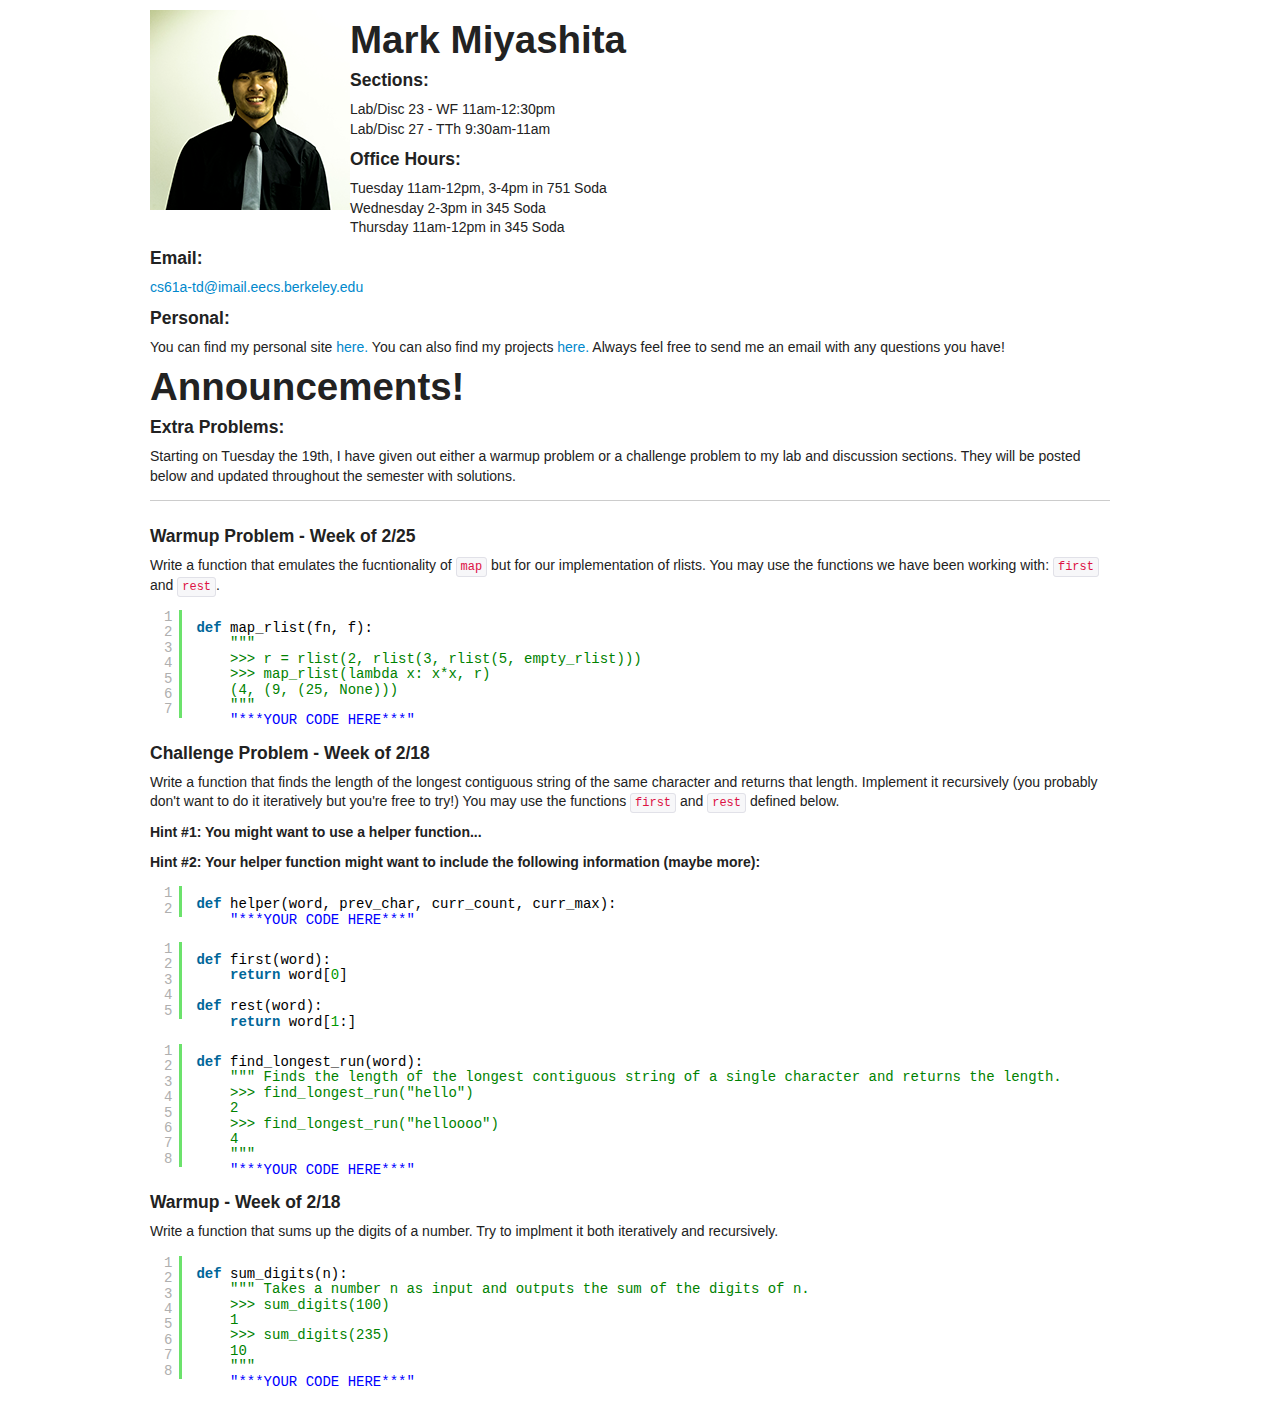
==== index.html @ f0a332a7 "adding this weeks warmup problem" ====
<!DOCTYPE html>
<!--[if lt IE 7]>      <html class="no-js lt-ie9 lt-ie8 lt-ie7"> <![endif]-->
<!--[if IE 7]>         <html class="no-js lt-ie9 lt-ie8"> <![endif]-->
<!--[if IE 8]>         <html class="no-js lt-ie9"> <![endif]-->
<!--[if gt IE 8]><!--> <html class="no-js"> <!--<![endif]-->
    <head>
        <meta charset="utf-8">
        <meta http-equiv="X-UA-Compatible" content="IE=edge,chrome=1">
        <title>Mark Miyashita</title>
        <meta name="description" content="">
        <meta name="viewport" content="width=device-width">

        <!-- Place favicon.ico and apple-touch-icon.png in the root directory -->

        <link rel="stylesheet" href="css/normalize.css">
        <link rel="stylesheet" href="css/bootstrap.min.css">
        <link rel="stylesheet" href="css/main.css">
        <link rel="stylesheet" href="css/site.css">
        
        <script src="js/jquery-1.8.3.min.js"></script>
        <script src="js/modernizr-2.6.2.min.js"></script>
        <script src="js/bootstrap.min.js"></script>
        <script src="js/site.js"></script>
      	<script type="text/javascript" src="js/shCore.js"></script>
      	<script type="text/javascript" src="js/shBrushPython.js"></script>
      	<link type="text/css" rel="stylesheet" href="css/shCoreDefault.css"/>
      	<script type="text/javascript">SyntaxHighlighter.all();</script>
    </head>
    <body>
        <!--[if lt IE 7]>
            <p class="chromeframe">You are using an <strong>outdated</strong> browser. Please <a href="http://browsehappy.com/">upgrade your browser</a> or <a href="http://www.google.com/chromeframe/?redirect=true">activate Google Chrome Frame</a> to improve your experience.</p>
        <![endif]-->

        <!-- Add your site or application content here -->
        
        <!--
        <div id="container">
          <div id="main_header">
            <p>Hey guys! My name is Mark Miyashita and I am the TA for sections 23 and 27.</p>
            <img src="img/mark_miyashita.png"></img>
          </div>
          <div id="middle_section">
            <p>My office hours are on Tuesdays 11am-12pm, and 3pm-4pm in 751 Soda (the alcove). You can also email me at <a href="mailto:cs61a-td@imail.eecs.berkeley.edu">cs61a-td@imail.eecs.berkeley.edu</a> if you can't make my office hours and would like to speak to me.</p>
            <p>I will try to update this site with more information as it comes up and also some practice problems if you want a challenge.</p>
            <h3>Resources</h3>
            <p><a href="https://hkn.eecs.berkeley.edu/tutor/">HKN Tutoring Hours</a> are a great way to get help on any subject, including CS61A! My tutoring hours are on Wednesdays 2-3pm (which unfortunately is during one of the lectures) and Thursday from 11am-12pm. You're more than welcome to stop by, actually, I encourage you to stop by and ask all of your questions that you might have.</p>
            
          </div>
          <div id="footer">
            <p>My personal website is located <a href="http://markmiyashita.com">here.</a> You can also view some of the projects that I have worked on <a href="http://markmiyashita.com/projects">here.</a>
            </p>
          </div>
        </div>
        -->
        <div class="container">
          <div class="padding-top">
          </div>
          <div class="row">
            <img src="img/mark_miyashita.png" class="pic"></img>
            <div class="about">
              <h1>Mark Miyashita<h1>
              <h4>
                Sections:
              </h4>
                Lab/Disc 23 - WF 11am-12:30pm<br/>
                Lab/Disc 27 - TTh 9:30am-11am
              <h4>
                Office Hours:
              </h4>
                Tuesday 11am-12pm, 3-4pm in 751 Soda<br/>
                Wednesday 2-3pm in 345 Soda<br/>
                Thursday 11am-12pm in 345 Soda<br/>
            </div>
          </div>
          <div class="row">
            <div class="about_me">
              <h4>Email:</h4>
              <a href="mailto:cs61a-td@imail.eecs.berkeley.edu">cs61a-td@imail.eecs.berkeley.edu</a>
              <h4>Personal:</h4>
              You can find my personal site <a href="http://markmiyashita.com">here.</a> You can also find my projects <a href="http://markmiyashita.com/projects">here.</a> Always feel free to send me an email with any questions you have!
            </div>
          </div>
          <div class="row">
            <div class="announcements">
              <h1>Announcements!</h1>
              <h4>Extra Problems:</h4>
              Starting on Tuesday the 19th, I have given out either a warmup problem or a challenge problem to my lab and discussion sections. They will be posted below and updated throughout the semester with solutions.
              <hr>
            </div>
          </div>
          
          <div class="row">
            <h4>Warmup Problem - Week of 2/25</h4>
            <div class="description">
              Write a function that emulates the fucntionality of <code>map</code> but for our implementation of rlists. You may use the functions we have been working with: <code>first</code> and <code>rest</code>.
            </div>
            <pre class="brush: python;">
              def map_rlist(fn, f):
                  """
                  >>> r = rlist(2, rlist(3, rlist(5, empty_rlist)))
                  >>> map_rlist(lambda x: x*x, r)
                  (4, (9, (25, None)))
                  """
                  "***YOUR CODE HERE***"
            </pre>

            <h4>Challenge Problem - Week of 2/18</h4>
            <div class="description">Write a function that finds the length of the longest contiguous string of the same character and returns that length. Implement it recursively (you probably don't want to do it iteratively but you're free to try!) You may use the functions <code>first</code> and <code>rest</code> defined below.
            <h5>Hint #1: You might want to use a helper function...</h5>
            <h5>Hint #2: Your helper function might want to include the following information (maybe more):</h5>
            <pre class="brush: python;">
              def helper(word, prev_char, curr_count, curr_max):
                  "***YOUR CODE HERE***"
            </pre>
            </div>
            
            <pre class="brush: python;">
              def first(word):
                  return word[0]
    
              def rest(word):
                  return word[1:]
            </pre>
            <pre class="brush: python;">
              def find_longest_run(word):
                  """ Finds the length of the longest contiguous string of a single character and returns the length.
                  >>> find_longest_run("hello")
                  2
                  >>> find_longest_run("helloooo")
                  4
                  """
                  "***YOUR CODE HERE***"
            </pre>
            
            <h4>Warmup - Week of 2/18</h4>
            <div class="description">Write a function that sums up the digits of a number. Try to implment it both iteratively and recursively.</div>
            <pre class="brush: python;">
              def sum_digits(n):
                  """ Takes a number n as input and outputs the sum of the digits of n.
                  >>> sum_digits(100)
                  1
                  >>> sum_digits(235)
                  10
                  """
                  "***YOUR CODE HERE***"
            </pre>
          </div>
        </div>


        <script type="text/javascript">

          var _gaq = _gaq || [];
          _gaq.push(['_setAccount', 'UA-37913581-1']);
          _gaq.push(['_trackPageview']);

          (function() {
            var ga = document.createElement('script'); ga.type = 'text/javascript'; ga.async = true;
            ga.src = ('https:' == document.location.protocol ? 'https://ssl' : 'http://www') + '.google-analytics.com/ga.js';
            var s = document.getElementsByTagName('script')[0]; s.parentNode.insertBefore(ga, s);
          })();

        </script>
        
    </body>
</html>
---- css/main.css ----
/*
 * HTML5 Boilerplate
 *
 * What follows is the result of much research on cross-browser styling.
 * Credit left inline and big thanks to Nicolas Gallagher, Jonathan Neal,
 * Kroc Camen, and the H5BP dev community and team.
 */

/* ==========================================================================
   Base styles: opinionated defaults
   ========================================================================== */

html,
button,
input,
select,
textarea {
    color: #222;
}

body {
    font-size: 1em;
    line-height: 1.4;
}

/*
 * Remove text-shadow in selection highlight: h5bp.com/i
 * These selection declarations have to be separate.
 * Customize the background color to match your design.
 */

::-moz-selection {
    background: #b3d4fc;
    text-shadow: none;
}

::selection {
    background: #b3d4fc;
    text-shadow: none;
}

/*
 * A better looking default horizontal rule
 */

hr {
    display: block;
    height: 1px;
    border: 0;
    border-top: 1px solid #ccc;
    margin: 1em 0;
    padding: 0;
}

/*
 * Remove the gap between images and the bottom of their containers: h5bp.com/i/440
 */

img {
    vertical-align: middle;
}

/*
 * Remove default fieldset styles.
 */

fieldset {
    border: 0;
    margin: 0;
    padding: 0;
}

/*
 * Allow only vertical resizing of textareas.
 */

textarea {
    resize: vertical;
}

/* ==========================================================================
   Chrome Frame prompt
   ========================================================================== */

.chromeframe {
    margin: 0.2em 0;
    background: #ccc;
    color: #000;
    padding: 0.2em 0;
}

/* ==========================================================================
   Author's custom styles
   ========================================================================== */

















/* ==========================================================================
   Helper classes
   ========================================================================== */

/*
 * Image replacement
 */

.ir {
    background-color: transparent;
    border: 0;
    overflow: hidden;
    /* IE 6/7 fallback */
    *text-indent: -9999px;
}

.ir:before {
    content: "";
    display: block;
    width: 0;
    height: 150%;
}

/*
 * Hide from both screenreaders and browsers: h5bp.com/u
 */

.hidden {
    display: none !important;
    visibility: hidden;
}

/*
 * Hide only visually, but have it available for screenreaders: h5bp.com/v
 */

.visuallyhidden {
    border: 0;
    clip: rect(0 0 0 0);
    height: 1px;
    margin: -1px;
    overflow: hidden;
    padding: 0;
    position: absolute;
    width: 1px;
}

/*
 * Extends the .visuallyhidden class to allow the element to be focusable
 * when navigated to via the keyboard: h5bp.com/p
 */

.visuallyhidden.focusable:active,
.visuallyhidden.focusable:focus {
    clip: auto;
    height: auto;
    margin: 0;
    overflow: visible;
    position: static;
    width: auto;
}

/*
 * Hide visually and from screenreaders, but maintain layout
 */

.invisible {
    visibility: hidden;
}

/*
 * Clearfix: contain floats
 *
 * For modern browsers
 * 1. The space content is one way to avoid an Opera bug when the
 *    `contenteditable` attribute is included anywhere else in the document.
 *    Otherwise it causes space to appear at the top and bottom of elements
 *    that receive the `clearfix` class.
 * 2. The use of `table` rather than `block` is only necessary if using
 *    `:before` to contain the top-margins of child elements.
 */

.clearfix:before,
.clearfix:after {
    content: " "; /* 1 */
    display: table; /* 2 */
}

.clearfix:after {
    clear: both;
}

/*
 * For IE 6/7 only
 * Include this rule to trigger hasLayout and contain floats.
 */

.clearfix {
    *zoom: 1;
}

/* ==========================================================================
   EXAMPLE Media Queries for Responsive Design.
   Theses examples override the primary ('mobile first') styles.
   Modify as content requires.
   ========================================================================== */

@media only screen and (min-width: 35em) {
    /* Style adjustments for viewports that meet the condition */
}

@media print,
       (-o-min-device-pixel-ratio: 5/4),
       (-webkit-min-device-pixel-ratio: 1.25),
       (min-resolution: 120dpi) {
    /* Style adjustments for high resolution devices */
}

/* ==========================================================================
   Print styles.
   Inlined to avoid required HTTP connection: h5bp.com/r
   ========================================================================== */

@media print {
    * {
        background: transparent !important;
        color: #000 !important; /* Black prints faster: h5bp.com/s */
        box-shadow: none !important;
        text-shadow: none !important;
    }

    a,
    a:visited {
        text-decoration: underline;
    }

    a[href]:after {
        content: " (" attr(href) ")";
    }

    abbr[title]:after {
        content: " (" attr(title) ")";
    }

    /*
     * Don't show links for images, or javascript/internal links
     */

    .ir a:after,
    a[href^="javascript:"]:after,
    a[href^="#"]:after {
        content: "";
    }

    pre,
    blockquote {
        border: 1px solid #999;
        page-break-inside: avoid;
    }

    thead {
        display: table-header-group; /* h5bp.com/t */
    }

    tr,
    img {
        page-break-inside: avoid;
    }

    img {
        max-width: 100% !important;
    }

    @page {
        margin: 0.5cm;
    }

    p,
    h2,
    h3 {
        orphans: 3;
        widows: 3;
    }

    h2,
    h3 {
        page-break-after: avoid;
    }
}
---- css/site.css ----
html, body {
  height: 100%;
}

body {
  font-family: "Helvetica Neue","Helvetica",Helvetica,Arial,sans-serif;
  font-weight: normal;
  font-style: normal;
  font-size: 14px;
  line-height: 1.4;
  color: #222;
}

a:hover {
  text-decoration: none;
}

p {
  font-family: "ff-tisa-web-pro",Georgia,Cambria,"Times New Roman",Times,serif;
  font-weight: 400;
  font-size: 20px;
  line-height: 30px;
  margin-bottom: 27px;
}

#container {
  height: 100%;
}

#main_header {
  background: rgba(0, 0, 0, 0.85);
  color: white;
  width: 100%;
  min-height: 34%;
  font-size: 28px;
  padding: 20px;
}

#middle_section {
  min-height: 33%;
  background-color: #2BA6CB;
  color: white;
  font-size: 28px;
  padding: 20px;
}

#footer {
  min-height: 33%;
  background-color: rgba(0, 0, 0, 0.85);
  color: white;
  font-size: 28px;
  padding: 20px;
}

.pic {
  float: left;
}

.about {
  float: left;
}

.description {
  margin-bottom: 10px;
}

.padding-top {
  padding-top: 10px;
}
---- css/shCoreDefault.css ----
/**
 * SyntaxHighlighter
 * http://alexgorbatchev.com/SyntaxHighlighter
 *
 * SyntaxHighlighter is donationware. If you are using it, please donate.
 * http://alexgorbatchev.com/SyntaxHighlighter/donate.html
 *
 * @version
 * 3.0.83 (July 02 2010)
 * 
 * @copyright
 * Copyright (C) 2004-2010 Alex Gorbatchev.
 *
 * @license
 * Dual licensed under the MIT and GPL licenses.
 */
.syntaxhighlighter a,
.syntaxhighlighter div,
.syntaxhighlighter code,
.syntaxhighlighter table,
.syntaxhighlighter table td,
.syntaxhighlighter table tr,
.syntaxhighlighter table tbody,
.syntaxhighlighter table thead,
.syntaxhighlighter table caption,
.syntaxhighlighter textarea {
  -moz-border-radius: 0 0 0 0 !important;
  -webkit-border-radius: 0 0 0 0 !important;
  background: none !important;
  border: 0 !important;
  bottom: auto !important;
  float: none !important;
  height: auto !important;
  left: auto !important;
  line-height: 1.1em !important;
  margin: 0 !important;
  outline: 0 !important;
  overflow: visible !important;
  padding: 0 !important;
  position: static !important;
  right: auto !important;
  text-align: left !important;
  top: auto !important;
  vertical-align: baseline !important;
  width: auto !important;
  box-sizing: content-box !important;
  font-family: "Consolas", "Bitstream Vera Sans Mono", "Courier New", Courier, monospace !important;
  font-weight: normal !important;
  font-style: normal !important;
  font-size: 1em !important;
  min-height: inherit !important;
  min-height: auto !important;
}

.syntaxhighlighter {
  width: 100% !important;
  margin: 1em 0 1em 0 !important;
  position: relative !important;
  overflow: auto !important;
  font-size: 1em !important;
}
.syntaxhighlighter.source {
  overflow: hidden !important;
}
.syntaxhighlighter .bold {
  font-weight: bold !important;
}
.syntaxhighlighter .italic {
  font-style: italic !important;
}
.syntaxhighlighter .line {
  white-space: pre !important;
}
.syntaxhighlighter table {
  width: 100% !important;
}
.syntaxhighlighter table caption {
  text-align: left !important;
  padding: .5em 0 0.5em 1em !important;
}
.syntaxhighlighter table td.code {
  width: 100% !important;
}
.syntaxhighlighter table td.code .container {
  position: relative !important;
}
.syntaxhighlighter table td.code .container textarea {
  box-sizing: border-box !important;
  position: absolute !important;
  left: 0 !important;
  top: 0 !important;
  width: 100% !important;
  height: 100% !important;
  border: none !important;
  background: white !important;
  padding-left: 1em !important;
  overflow: hidden !important;
  white-space: pre !important;
}
.syntaxhighlighter table td.gutter .line {
  text-align: right !important;
  padding: 0 0.5em 0 1em !important;
}
.syntaxhighlighter table td.code .line {
  padding: 0 1em !important;
}
.syntaxhighlighter.nogutter td.code .container textarea, .syntaxhighlighter.nogutter td.code .line {
  padding-left: 0em !important;
}
.syntaxhighlighter.show {
  display: block !important;
}
.syntaxhighlighter.collapsed table {
  display: none !important;
}
.syntaxhighlighter.collapsed .toolbar {
  padding: 0.1em 0.8em 0em 0.8em !important;
  font-size: 1em !important;
  position: static !important;
  width: auto !important;
  height: auto !important;
}
.syntaxhighlighter.collapsed .toolbar span {
  display: inline !important;
  margin-right: 1em !important;
}
.syntaxhighlighter.collapsed .toolbar span a {
  padding: 0 !important;
  display: none !important;
}
.syntaxhighlighter.collapsed .toolbar span a.expandSource {
  display: inline !important;
}
.syntaxhighlighter .toolbar {
  position: absolute !important;
  right: 1px !important;
  top: 1px !important;
  width: 11px !important;
  height: 11px !important;
  font-size: 10px !important;
  z-index: -100 !important;
}
.syntaxhighlighter .toolbar span.title {
  display: inline !important;
}
.syntaxhighlighter .toolbar a {
  display: block !important;
  text-align: center !important;
  text-decoration: none !important;
  padding-top: 1px !important;
}
.syntaxhighlighter .toolbar a.expandSource {
  display: none !important;
}
.syntaxhighlighter.ie {
  font-size: .9em !important;
  padding: 1px 0 1px 0 !important;
}
.syntaxhighlighter.ie .toolbar {
  line-height: 8px !important;
}
.syntaxhighlighter.ie .toolbar a {
  padding-top: 0px !important;
}
.syntaxhighlighter.printing .line.alt1 .content,
.syntaxhighlighter.printing .line.alt2 .content,
.syntaxhighlighter.printing .line.highlighted .number,
.syntaxhighlighter.printing .line.highlighted.alt1 .content,
.syntaxhighlighter.printing .line.highlighted.alt2 .content {
  background: none !important;
}
.syntaxhighlighter.printing .line .number {
  color: #bbbbbb !important;
}
.syntaxhighlighter.printing .line .content {
  color: black !important;
}
.syntaxhighlighter.printing .toolbar {
  display: none !important;
}
.syntaxhighlighter.printing a {
  text-decoration: none !important;
}
.syntaxhighlighter.printing .plain, .syntaxhighlighter.printing .plain a {
  color: black !important;
}
.syntaxhighlighter.printing .comments, .syntaxhighlighter.printing .comments a {
  color: #008200 !important;
}
.syntaxhighlighter.printing .string, .syntaxhighlighter.printing .string a {
  color: blue !important;
}
.syntaxhighlighter.printing .keyword {
  color: #006699 !important;
  font-weight: bold !important;
}
.syntaxhighlighter.printing .preprocessor {
  color: gray !important;
}
.syntaxhighlighter.printing .variable {
  color: #aa7700 !important;
}
.syntaxhighlighter.printing .value {
  color: #009900 !important;
}
.syntaxhighlighter.printing .functions {
  color: #ff1493 !important;
}
.syntaxhighlighter.printing .constants {
  color: #0066cc !important;
}
.syntaxhighlighter.printing .script {
  font-weight: bold !important;
}
.syntaxhighlighter.printing .color1, .syntaxhighlighter.printing .color1 a {
  color: gray !important;
}
.syntaxhighlighter.printing .color2, .syntaxhighlighter.printing .color2 a {
  color: #ff1493 !important;
}
.syntaxhighlighter.printing .color3, .syntaxhighlighter.printing .color3 a {
  color: red !important;
}
.syntaxhighlighter.printing .break, .syntaxhighlighter.printing .break a {
  color: black !important;
}

.syntaxhighlighter {
  background-color: white !important;
}
.syntaxhighlighter .line.alt1 {
  background-color: white !important;
}
.syntaxhighlighter .line.alt2 {
  background-color: white !important;
}
.syntaxhighlighter .line.highlighted.alt1, .syntaxhighlighter .line.highlighted.alt2 {
  background-color: #e0e0e0 !important;
}
.syntaxhighlighter .line.highlighted.number {
  color: black !important;
}
.syntaxhighlighter table caption {
  color: black !important;
}
.syntaxhighlighter .gutter {
  color: #afafaf !important;
}
.syntaxhighlighter .gutter .line {
  border-right: 3px solid #6ce26c !important;
}
.syntaxhighlighter .gutter .line.highlighted {
  background-color: #6ce26c !important;
  color: white !important;
}
.syntaxhighlighter.printing .line .content {
  border: none !important;
}
.syntaxhighlighter.collapsed {
  overflow: visible !important;
}
.syntaxhighlighter.collapsed .toolbar {
  color: blue !important;
  background: white !important;
  border: 1px solid #6ce26c !important;
}
.syntaxhighlighter.collapsed .toolbar a {
  color: blue !important;
}
.syntaxhighlighter.collapsed .toolbar a:hover {
  color: red !important;
}
.syntaxhighlighter .toolbar {
  color: white !important;
  background: #6ce26c !important;
  border: none !important;
}
.syntaxhighlighter .toolbar a {
  color: white !important;
}
.syntaxhighlighter .toolbar a:hover {
  color: black !important;
}
.syntaxhighlighter .plain, .syntaxhighlighter .plain a {
  color: black !important;
}
.syntaxhighlighter .comments, .syntaxhighlighter .comments a {
  color: #008200 !important;
}
.syntaxhighlighter .string, .syntaxhighlighter .string a {
  color: blue !important;
}
.syntaxhighlighter .keyword {
  color: #006699 !important;
}
.syntaxhighlighter .preprocessor {
  color: gray !important;
}
.syntaxhighlighter .variable {
  color: #aa7700 !important;
}
.syntaxhighlighter .value {
  color: #009900 !important;
}
.syntaxhighlighter .functions {
  color: #ff1493 !important;
}
.syntaxhighlighter .constants {
  color: #0066cc !important;
}
.syntaxhighlighter .script {
  font-weight: bold !important;
  color: #006699 !important;
  background-color: none !important;
}
.syntaxhighlighter .color1, .syntaxhighlighter .color1 a {
  color: gray !important;
}
.syntaxhighlighter .color2, .syntaxhighlighter .color2 a {
  color: #ff1493 !important;
}
.syntaxhighlighter .color3, .syntaxhighlighter .color3 a {
  color: red !important;
}

.syntaxhighlighter .keyword {
  font-weight: bold !important;
}
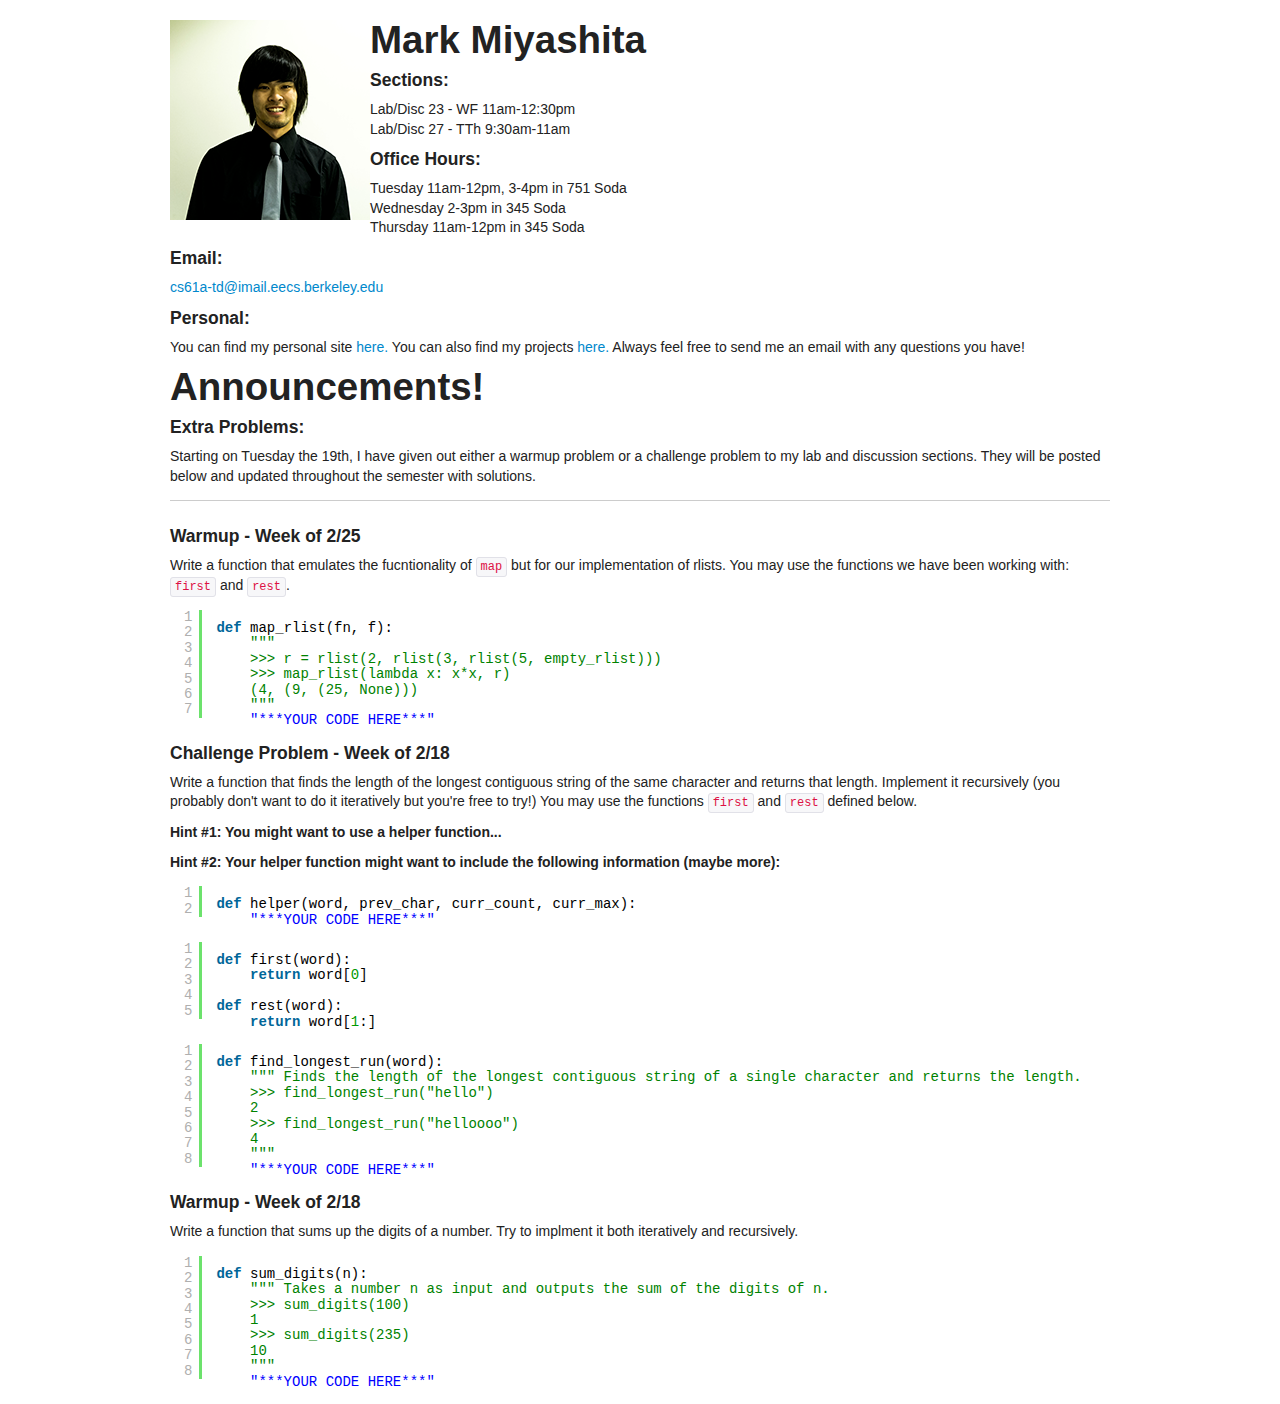
==== commit bd7fd2e4: "adding span12" ====
--- a/index.html
+++ b/index.html
@@ -8,8 +8,9 @@
         <meta http-equiv="X-UA-Compatible" content="IE=edge,chrome=1">
         <title>Mark Miyashita</title>
         <meta name="description" content="">
+        <!-- 
         <meta name="viewport" content="width=device-width">
-
+        -->
         <!-- Place favicon.ico and apple-touch-icon.png in the root directory -->
 
         <link rel="stylesheet" href="css/normalize.css">
@@ -56,6 +57,7 @@
           <div class="padding-top">
           </div>
           <div class="row">
+          <div class="span12">
             <img src="img/mark_miyashita.png" class="pic"></img>
             <div class="about">
               <h1>Mark Miyashita<h1>
@@ -71,8 +73,10 @@
                 Wednesday 2-3pm in 345 Soda<br/>
                 Thursday 11am-12pm in 345 Soda<br/>
             </div>
+            </div>
           </div>
           <div class="row">
+          <div class="span12">
             <div class="about_me">
               <h4>Email:</h4>
               <a href="mailto:cs61a-td@imail.eecs.berkeley.edu">cs61a-td@imail.eecs.berkeley.edu</a>
@@ -80,7 +84,9 @@
               You can find my personal site <a href="http://markmiyashita.com">here.</a> You can also find my projects <a href="http://markmiyashita.com/projects">here.</a> Always feel free to send me an email with any questions you have!
             </div>
           </div>
+          </div>
           <div class="row">
+          <div class="span12">
             <div class="announcements">
               <h1>Announcements!</h1>
               <h4>Extra Problems:</h4>
@@ -88,9 +94,11 @@
               <hr>
             </div>
           </div>
-          
+          </div> 
+
           <div class="row">
-            <h4>Warmup Problem - Week of 2/25</h4>
+          <div class="span12">
+            <h4>Warmup - Week of 2/25</h4>
             <div class="description">
               Write a function that emulates the fucntionality of <code>map</code> but for our implementation of rlists. You may use the functions we have been working with: <code>first</code> and <code>rest</code>.
             </div>
@@ -146,6 +154,7 @@
             </pre>
           </div>
         </div>
+        </div>
 
 
         <script type="text/javascript">
--- a/css/site.css
+++ b/css/site.css
@@ -54,6 +54,7 @@
 
 .pic {
   float: left;
+  padding-top: 10px;
 }
 
 .about {
@@ -66,4 +67,4 @@
 
 .padding-top {
   padding-top: 10px;
-}+}
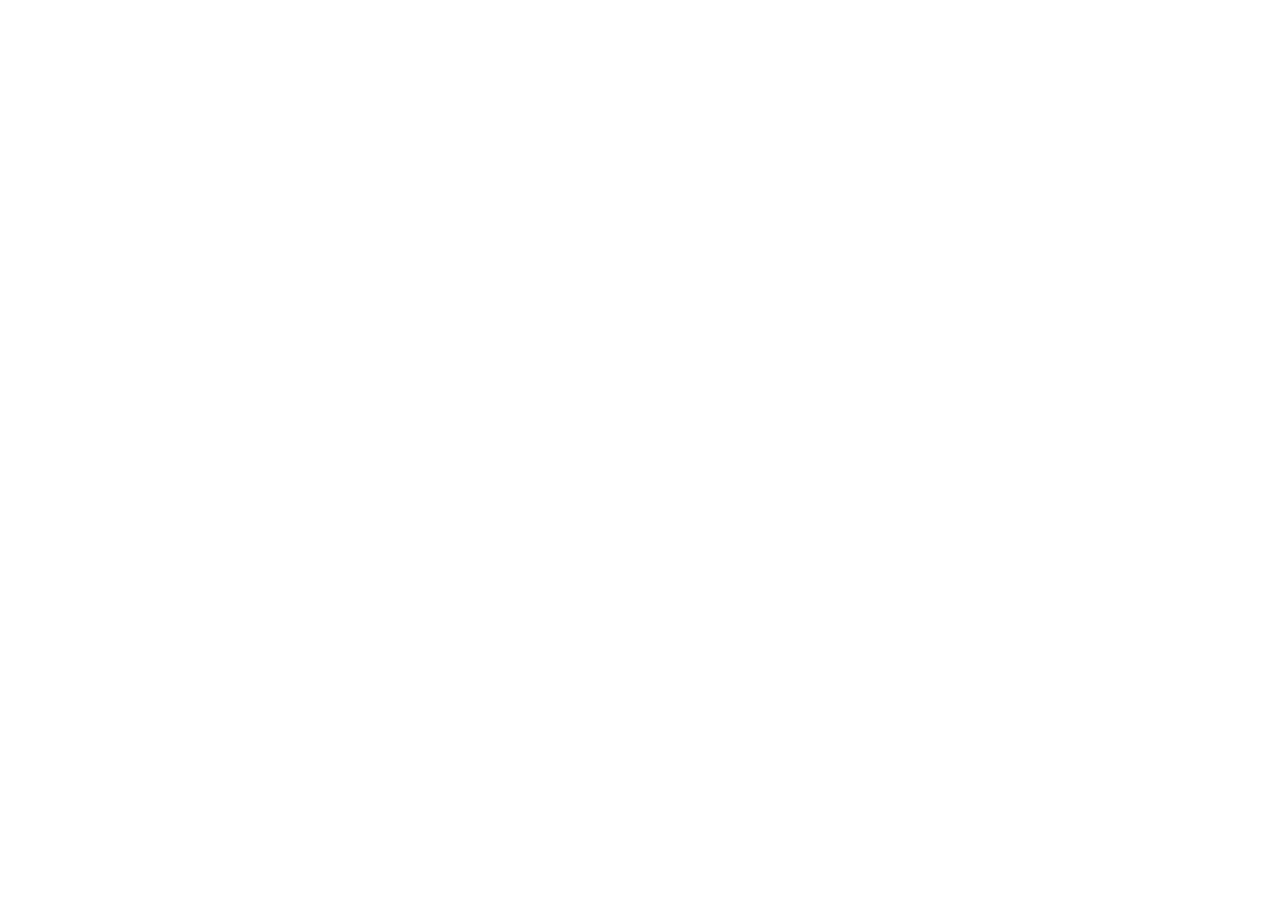
==== commit 884c44ed: "refresh to cs61a on markmiyashita.com" ====
--- a/index.html
+++ b/index.html
@@ -7,6 +7,7 @@
         <meta charset="utf-8">
         <meta http-equiv="X-UA-Compatible" content="IE=edge,chrome=1">
         <title>Mark Miyashita</title>
+        <meta http-equiv="REFRESH" content="0; url=http://markmiyashita.com/cs61a">
         <meta name="description" content="">
         <!-- 
         <meta name="viewport" content="width=device-width">
@@ -27,137 +28,7 @@
       	<link type="text/css" rel="stylesheet" href="css/shCoreDefault.css"/>
       	<script type="text/javascript">SyntaxHighlighter.all();</script>
     </head>
-    <body>
-        <!--[if lt IE 7]>
-            <p class="chromeframe">You are using an <strong>outdated</strong> browser. Please <a href="http://browsehappy.com/">upgrade your browser</a> or <a href="http://www.google.com/chromeframe/?redirect=true">activate Google Chrome Frame</a> to improve your experience.</p>
-        <![endif]-->
-
-        <!-- Add your site or application content here -->
-        
-        <!--
-        <div id="container">
-          <div id="main_header">
-            <p>Hey guys! My name is Mark Miyashita and I am the TA for sections 23 and 27.</p>
-            <img src="img/mark_miyashita.png"></img>
-          </div>
-          <div id="middle_section">
-            <p>My office hours are on Tuesdays 11am-12pm, and 3pm-4pm in 751 Soda (the alcove). You can also email me at <a href="mailto:cs61a-td@imail.eecs.berkeley.edu">cs61a-td@imail.eecs.berkeley.edu</a> if you can't make my office hours and would like to speak to me.</p>
-            <p>I will try to update this site with more information as it comes up and also some practice problems if you want a challenge.</p>
-            <h3>Resources</h3>
-            <p><a href="https://hkn.eecs.berkeley.edu/tutor/">HKN Tutoring Hours</a> are a great way to get help on any subject, including CS61A! My tutoring hours are on Wednesdays 2-3pm (which unfortunately is during one of the lectures) and Thursday from 11am-12pm. You're more than welcome to stop by, actually, I encourage you to stop by and ask all of your questions that you might have.</p>
-            
-          </div>
-          <div id="footer">
-            <p>My personal website is located <a href="http://markmiyashita.com">here.</a> You can also view some of the projects that I have worked on <a href="http://markmiyashita.com/projects">here.</a>
-            </p>
-          </div>
-        </div>
-        -->
-        <div class="container">
-          <div class="padding-top">
-          </div>
-          <div class="row">
-          <div class="span12">
-            <img src="img/mark_miyashita.png" class="pic"></img>
-            <div class="about">
-              <h1>Mark Miyashita<h1>
-              <h4>
-                Sections:
-              </h4>
-                Lab/Disc 23 - WF 11am-12:30pm<br/>
-                Lab/Disc 27 - TTh 9:30am-11am
-              <h4>
-                Office Hours:
-              </h4>
-                Tuesday 11am-12pm, 3-4pm in 751 Soda<br/>
-                Wednesday 2-3pm in 345 Soda<br/>
-                Thursday 11am-12pm in 345 Soda<br/>
-            </div>
-            </div>
-          </div>
-          <div class="row">
-          <div class="span12">
-            <div class="about_me">
-              <h4>Email:</h4>
-              <a href="mailto:cs61a-td@imail.eecs.berkeley.edu">cs61a-td@imail.eecs.berkeley.edu</a>
-              <h4>Personal:</h4>
-              You can find my personal site <a href="http://markmiyashita.com">here.</a> You can also find my projects <a href="http://markmiyashita.com/projects">here.</a> Always feel free to send me an email with any questions you have!
-            </div>
-          </div>
-          </div>
-          <div class="row">
-          <div class="span12">
-            <div class="announcements">
-              <h1>Announcements!</h1>
-              <h4>Extra Problems:</h4>
-              Starting on Tuesday the 19th, I have given out either a warmup problem or a challenge problem to my lab and discussion sections. They will be posted below and updated throughout the semester with solutions.
-              <hr>
-            </div>
-          </div>
-          </div> 
-
-          <div class="row">
-          <div class="span12">
-            <h4>Warmup - Week of 2/25</h4>
-            <div class="description">
-              Write a function that emulates the fucntionality of <code>map</code> but for our implementation of rlists. You may use the functions we have been working with: <code>first</code> and <code>rest</code>.
-            </div>
-            <pre class="brush: python;">
-              def map_rlist(fn, f):
-                  """
-                  >>> r = rlist(2, rlist(3, rlist(5, empty_rlist)))
-                  >>> map_rlist(lambda x: x*x, r)
-                  (4, (9, (25, None)))
-                  """
-                  "***YOUR CODE HERE***"
-            </pre>
-
-            <h4>Challenge Problem - Week of 2/18</h4>
-            <div class="description">Write a function that finds the length of the longest contiguous string of the same character and returns that length. Implement it recursively (you probably don't want to do it iteratively but you're free to try!) You may use the functions <code>first</code> and <code>rest</code> defined below.
-            <h5>Hint #1: You might want to use a helper function...</h5>
-            <h5>Hint #2: Your helper function might want to include the following information (maybe more):</h5>
-            <pre class="brush: python;">
-              def helper(word, prev_char, curr_count, curr_max):
-                  "***YOUR CODE HERE***"
-            </pre>
-            </div>
-            
-            <pre class="brush: python;">
-              def first(word):
-                  return word[0]
-    
-              def rest(word):
-                  return word[1:]
-            </pre>
-            <pre class="brush: python;">
-              def find_longest_run(word):
-                  """ Finds the length of the longest contiguous string of a single character and returns the length.
-                  >>> find_longest_run("hello")
-                  2
-                  >>> find_longest_run("helloooo")
-                  4
-                  """
-                  "***YOUR CODE HERE***"
-            </pre>
-            
-            <h4>Warmup - Week of 2/18</h4>
-            <div class="description">Write a function that sums up the digits of a number. Try to implment it both iteratively and recursively.</div>
-            <pre class="brush: python;">
-              def sum_digits(n):
-                  """ Takes a number n as input and outputs the sum of the digits of n.
-                  >>> sum_digits(100)
-                  1
-                  >>> sum_digits(235)
-                  10
-                  """
-                  "***YOUR CODE HERE***"
-            </pre>
-          </div>
-        </div>
-        </div>
-
-
-        <script type="text/javascript">
+      <script type="text/javascript">
 
           var _gaq = _gaq || [];
           _gaq.push(['_setAccount', 'UA-37913581-1']);
@@ -169,7 +40,7 @@
             var s = document.getElementsByTagName('script')[0]; s.parentNode.insertBefore(ga, s);
           })();
 
-        </script>
+      </script>
         
     </body>
 </html>
